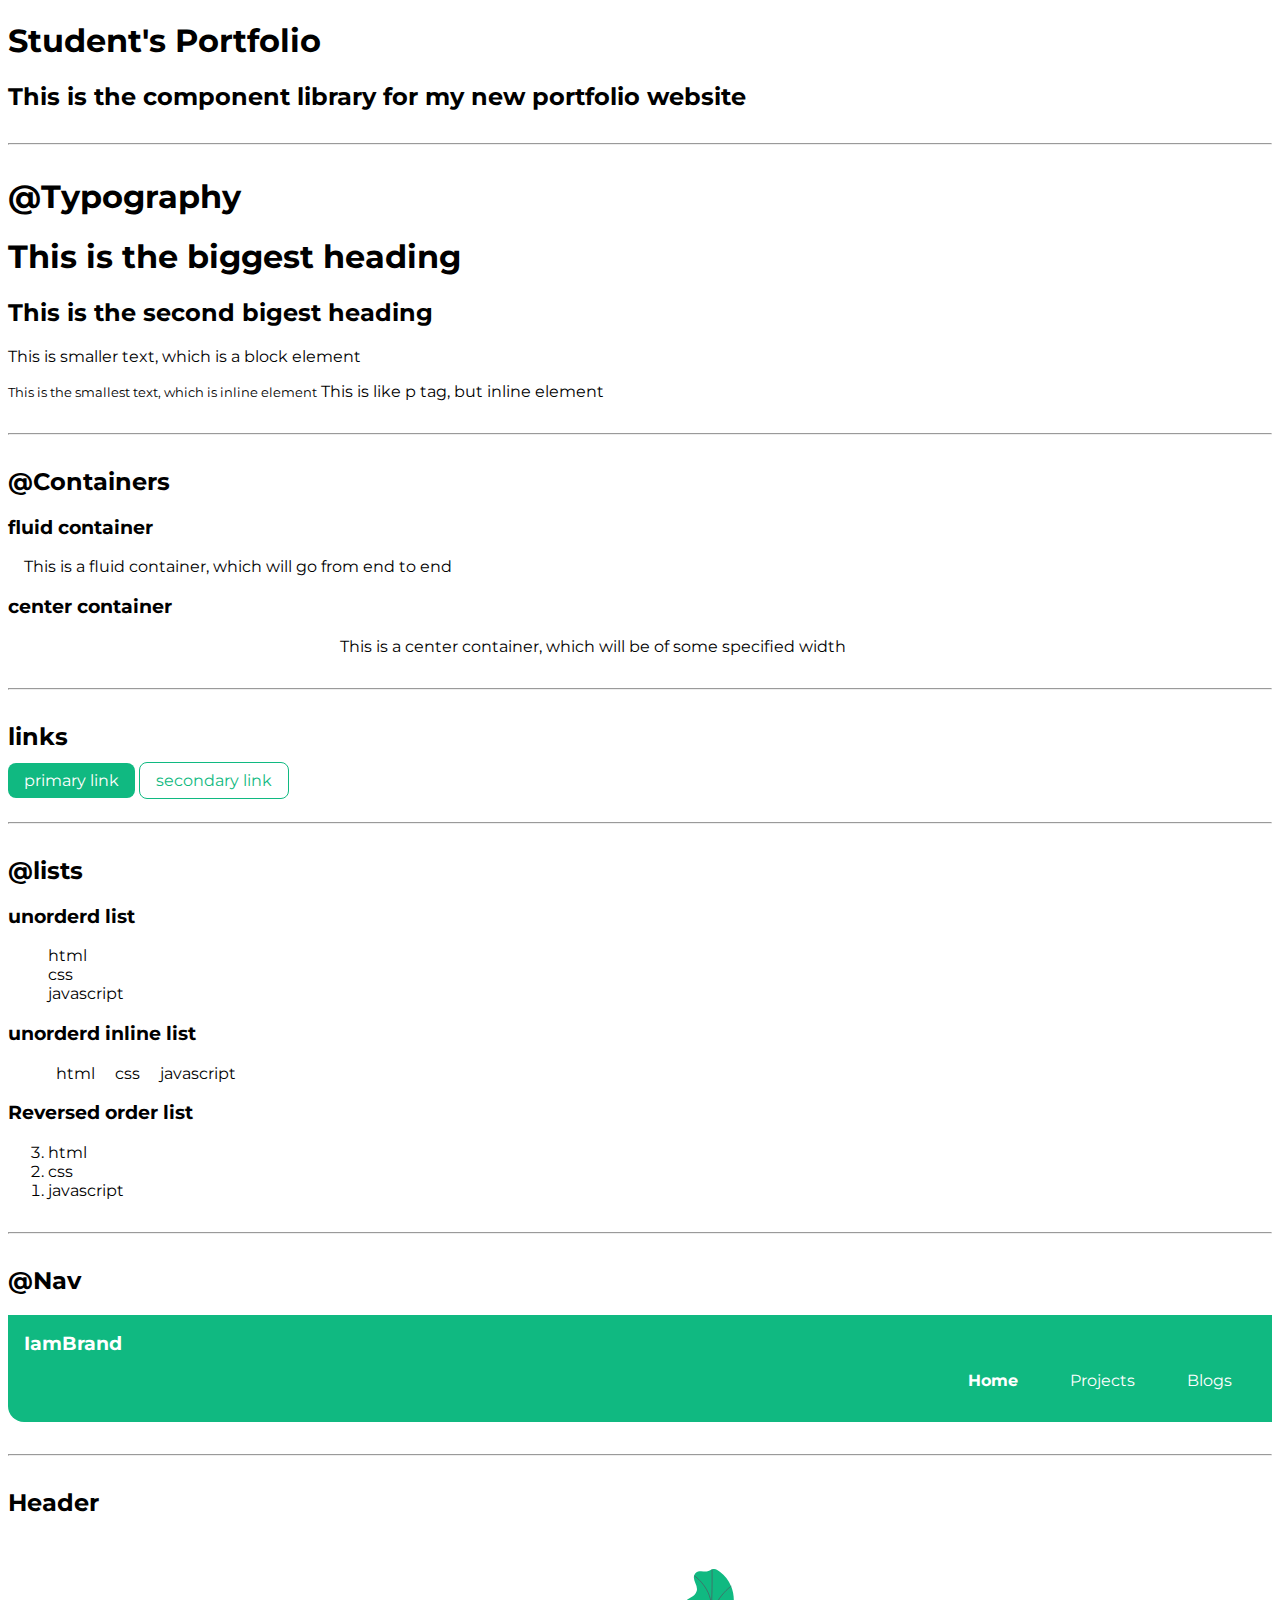
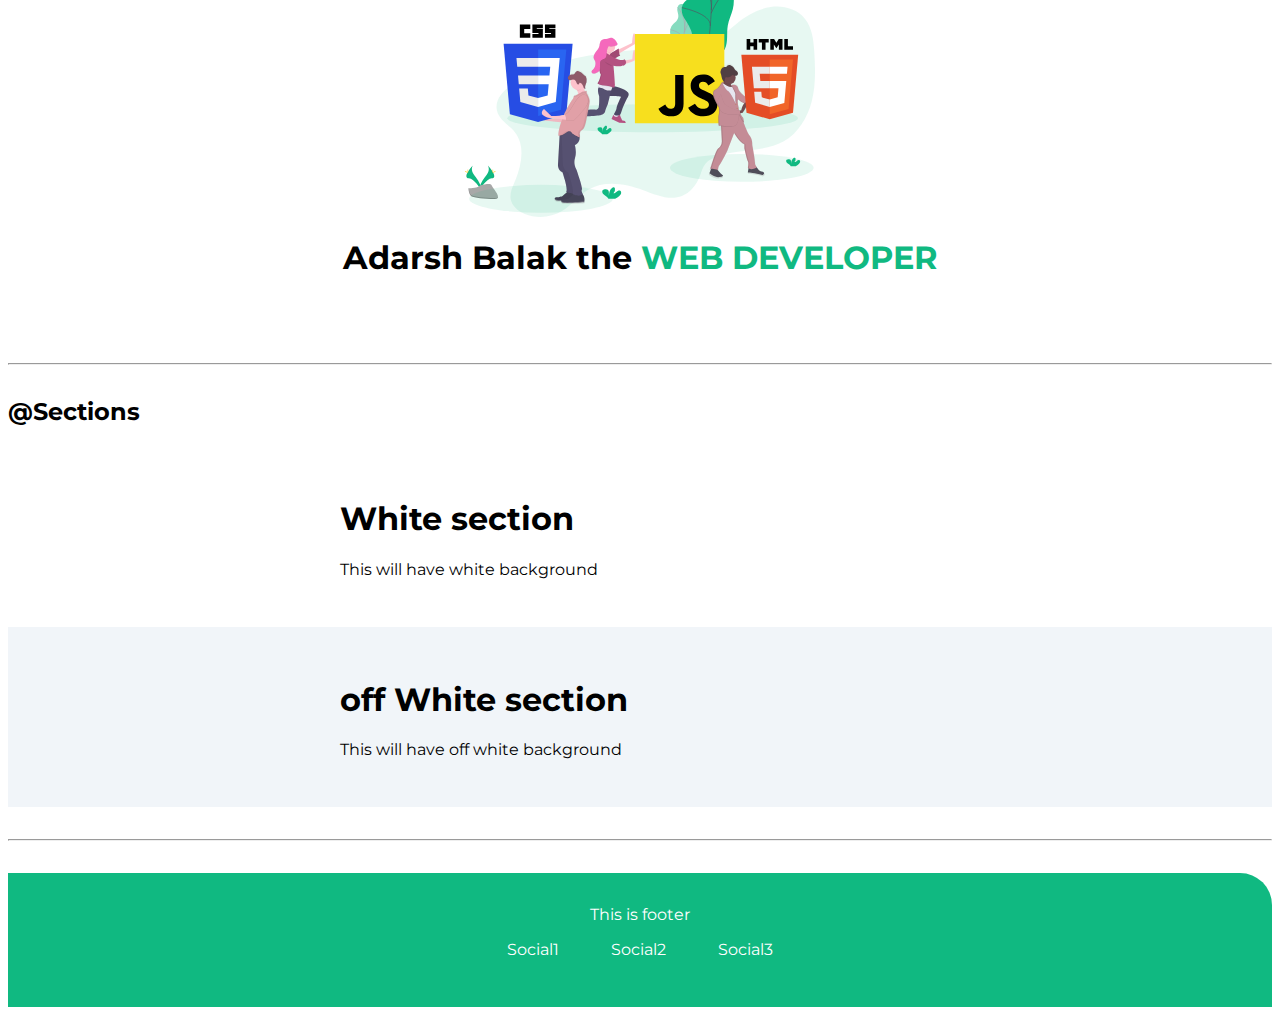
==== component.html @ eb6c073b "Home-page-done" ====
<!DOCTYPE html>
<html lang="en">
<head>
    <meta charset="UTF-8">
    <meta http-equiv="X-UA-Compatible" content="IE=edge">
    <meta name="viewport" content="width=device-width, initial-scale=1.0">
    <title>Rahul's Portfolio</title>
    <link rel="stylesheet" href="/style.css">
</head>
<body>
    <h1>Student's Portfolio</h1>
    <h2>This is the component library for my new portfolio website</h2>
    <hr>

    <h1>@Typography</h1>
    <h1>This is the biggest heading</h1>
    <h2>This is the second bigest heading</h2>
    <p>This is smaller text, which is a block element</p>
    <small>This is the smallest text, which is inline element</small>
    <span>This is like p tag, but inline element</span>
    <hr>
    <h2>@Containers</h2>

    <h3>fluid container</h3>
    <div class="container">This is a fluid container, which will go from end to end</div>
    
    
    <h3>center container</h3>
    <div class="container container--center">This is a center container, which will be of some specified width</div>

    <hr>
    <h2>links</h2>
    <a class="link link--primary" href="/">primary link</a>
    <a class="link link--secondory" href="/">secondary link</a>

    <hr>

    <h2>@lists</h2>

    <h3>unorderd list</h3>
    <ul class="list--nobullets">
        <li>html</li>
        <li>css</li>
        <li>javascript</li>
    </ul>

    <h3>unorderd inline list</h3>
    <ul class="list--nobullets">
        <li class="list-item-inline">html</li>
        <li class="list-item-inline">css</li>
        <li class="list-item-inline">javascript</li>
    </ul>

    <h3>Reversed order list</h3>
   <ol reversed>
        <li>html</li>
        <li>css</li>
        <li>javascript</li>
    </ol>

    

    <hr>
    <h2>@Nav</h2>
    <nav class="navigation container">
        <div class="nav-brand">IamBrand</div>
        <ul class="list--nobullets nav-pills">
            <li class="list-item-inline">
                <a class="link link-active" href="/">Home</a>
            </li>
            <li class="list-item-inline">
                <a class="link" href="/">Projects</a>
            </li>
            <li class="list-item-inline">
                <a class="link" href="/">Blogs</a>
            </li>
        </ul>
        
    </nav>
    <hr>

    <h2>Header</h2>
    <header class="hero">
        <img class="hero-image" src="/images/image-hero.svg" alt="">
        <h1 class="hero-heading">Adarsh Balak the <span class="heading-inverted">WEB DEVELOPER</span></h1>
    </header>

    <hr>
    <h2>@Sections</h2>
    <section class="section">
        <div class="container container--center">
            <h1>White section</h1>
        <p>This will have white background</p>
        </div>
        
    </section>

    <section class="section ow">
        <div class="container container--center">
            <h1>off White section</h1>
        <p>This will have off white background</p>
        </div>
    </section>

    <hr>
    <footer class="footer">
        <div>This is footer</div>
    <ul class="list--nobullets">
        <li class="list-item-inline "><a class="link" href="/">Social1</a></li>
        <li class="list-item-inline "><a class="link" href="/">Social2</a></li>
        <li class="list-item-inline "><a class="link" href="/">Social3</a></li>
    </ul>
    </footer>

    

</body>
</html>
---- style.css ----
@import url('https://fonts.googleapis.com/css2?family=Montserrat:wght@400;700&display=swap');

:root{
    --primary-color: #10b981;
    --secondory-color:##6b7280;
    --ofwhite-color:#f1f5f9;
}

body{
    font-family: 'Montserrat', sans-serif;
}

hr{
    margin: 2rem 0rem;
}

.container{
    padding-left: 1rem;
    padding-right: 1rem;
}

.container--center{
    max-width: 600px;
    margin: auto;
}


.link{
    text-decoration: none;
    padding: 0.5rem 1rem;

}
.link--primary{
    background-color: var(--primary-color);
    color: white;
    border-radius: 0.5rem;
}

.link--secondory{
    color: var(--primary-color);
    border: 1px solid var(--primary-color);
    border-radius: 0.5rem;
}

.list--nobullets{
    list-style: none;
}

.list-item-inline{
    display: inline;
    padding: 0rem 0.5rem;
}

.navigation{
    background-color: var(--primary-color);
    padding: 1rem;
    color: white;
    border-bottom-left-radius: 1rem;
}
.navigation .link{
    color: white;
}
.navigation .nav-pills{
    text-align: right;
}

.nav-brand{
    font-size: 1.2rem;
    font-weight: bold;
}

.navigation .link-active{
    font-weight: bold;
}

.hero{
    padding: 2rem;
}
.hero .hero-image{
    max-width: 350px;
    display: block;
    margin: auto;
}

.hero .hero-heading{
    color: var(--secondory-color);
    text-align: center;
}

.hero .hero-heading .heading-inverted{
    color: var(--primary-color);
}


.section{
    padding: 2rem;
}

.ow{
    background-color: var(--ofwhite-color);

}

.footer{
    background-color: var(--primary-color);
    padding: 2rem 1rem;
    text-align: center;
    border-top-right-radius: 2rem;
    color: white;
}

.footer .link{
    color: white;
}

.footer ul{
    padding-inline-start: 0px;
}
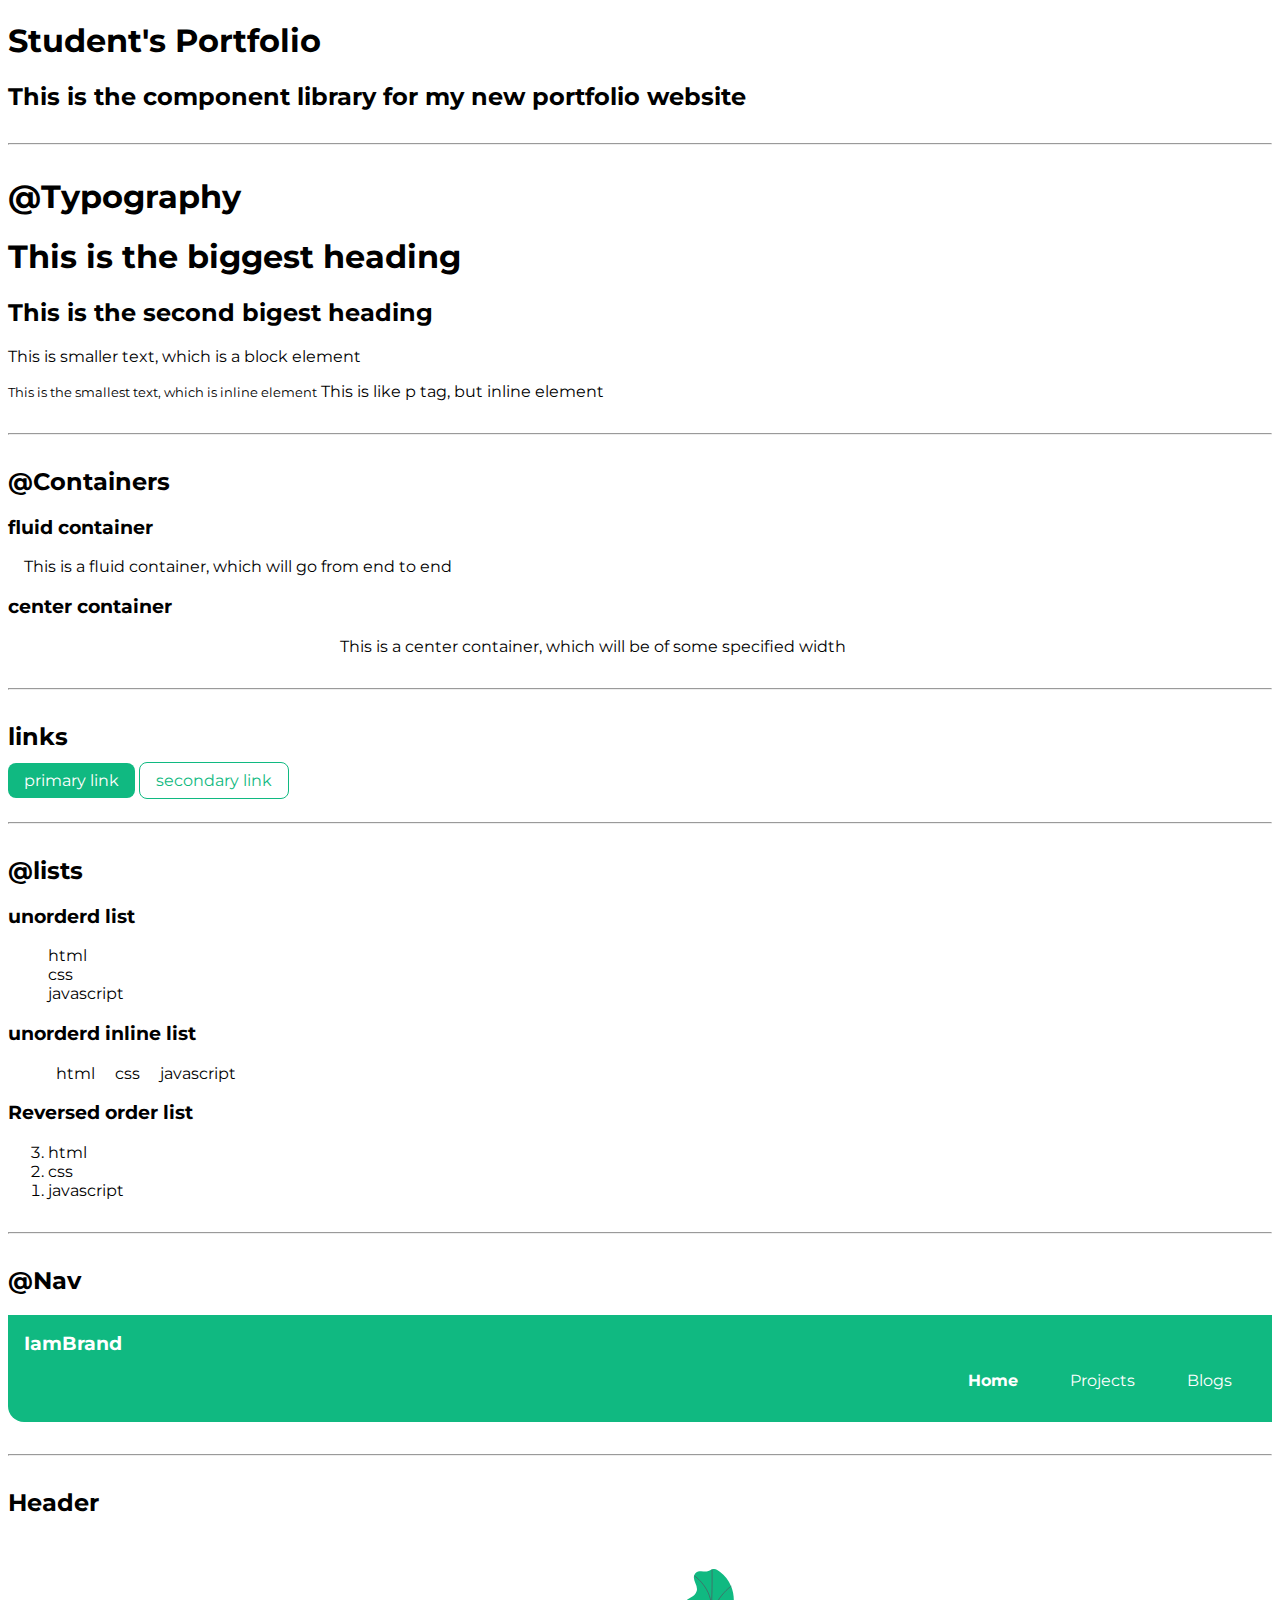
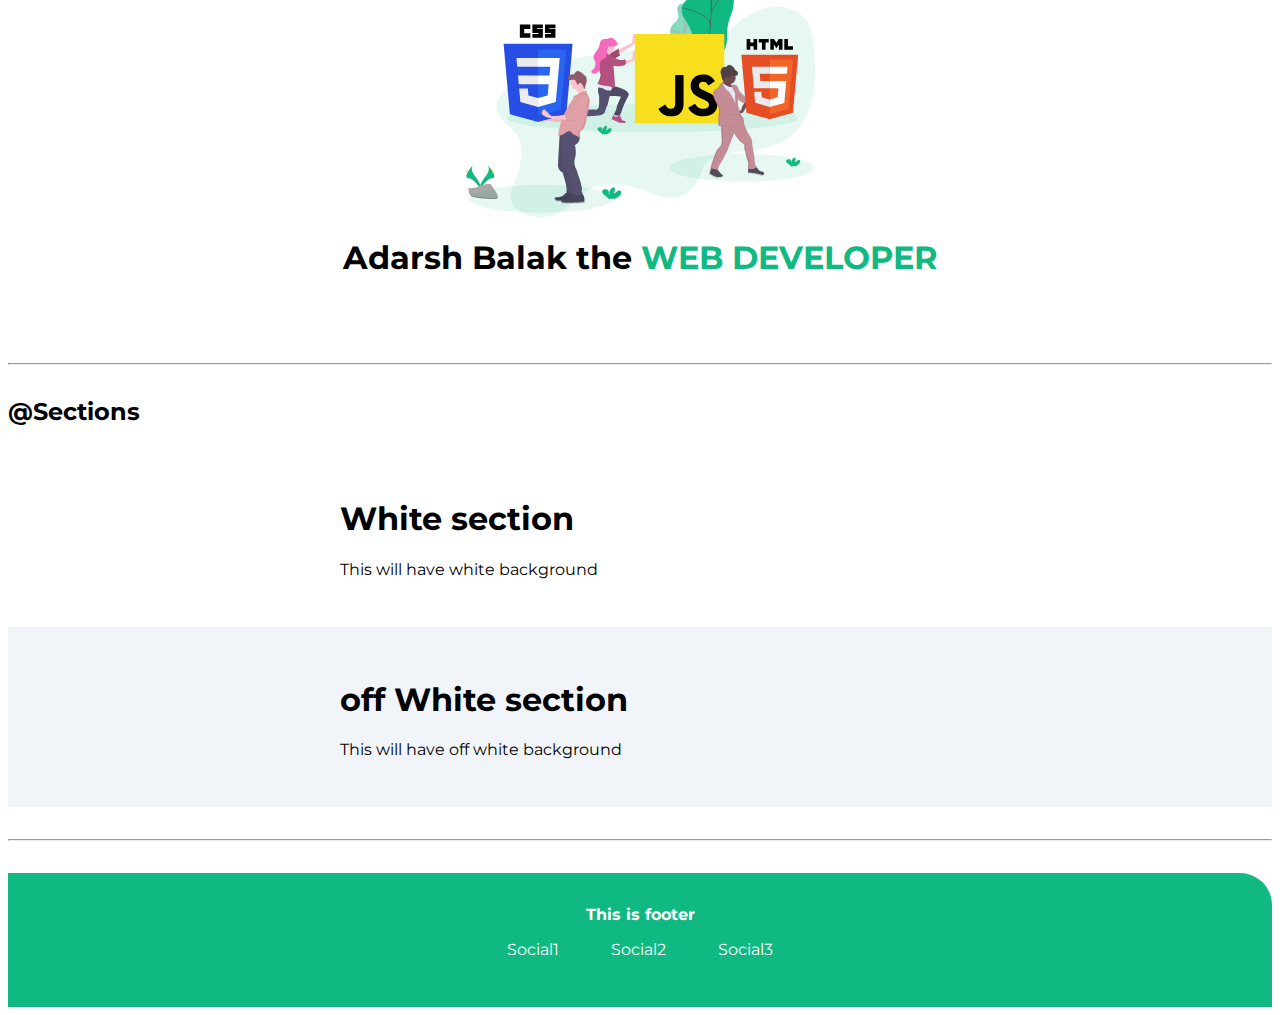
==== commit 8e7f6f0b: "footer-header-update" ====
--- a/component.html
+++ b/component.html
@@ -104,7 +104,7 @@
 
     <hr>
     <footer class="footer">
-        <div>This is footer</div>
+        <div class="header">This is footer</div>
     <ul class="list--nobullets">
         <li class="list-item-inline "><a class="link" href="/">Social1</a></li>
         <li class="list-item-inline "><a class="link" href="/">Social2</a></li>
--- a/style.css
+++ b/style.css
@@ -116,3 +116,7 @@
 .footer ul{
     padding-inline-start: 0px;
 }
+
+.footer .header{
+    font-weight: bold;
+}
